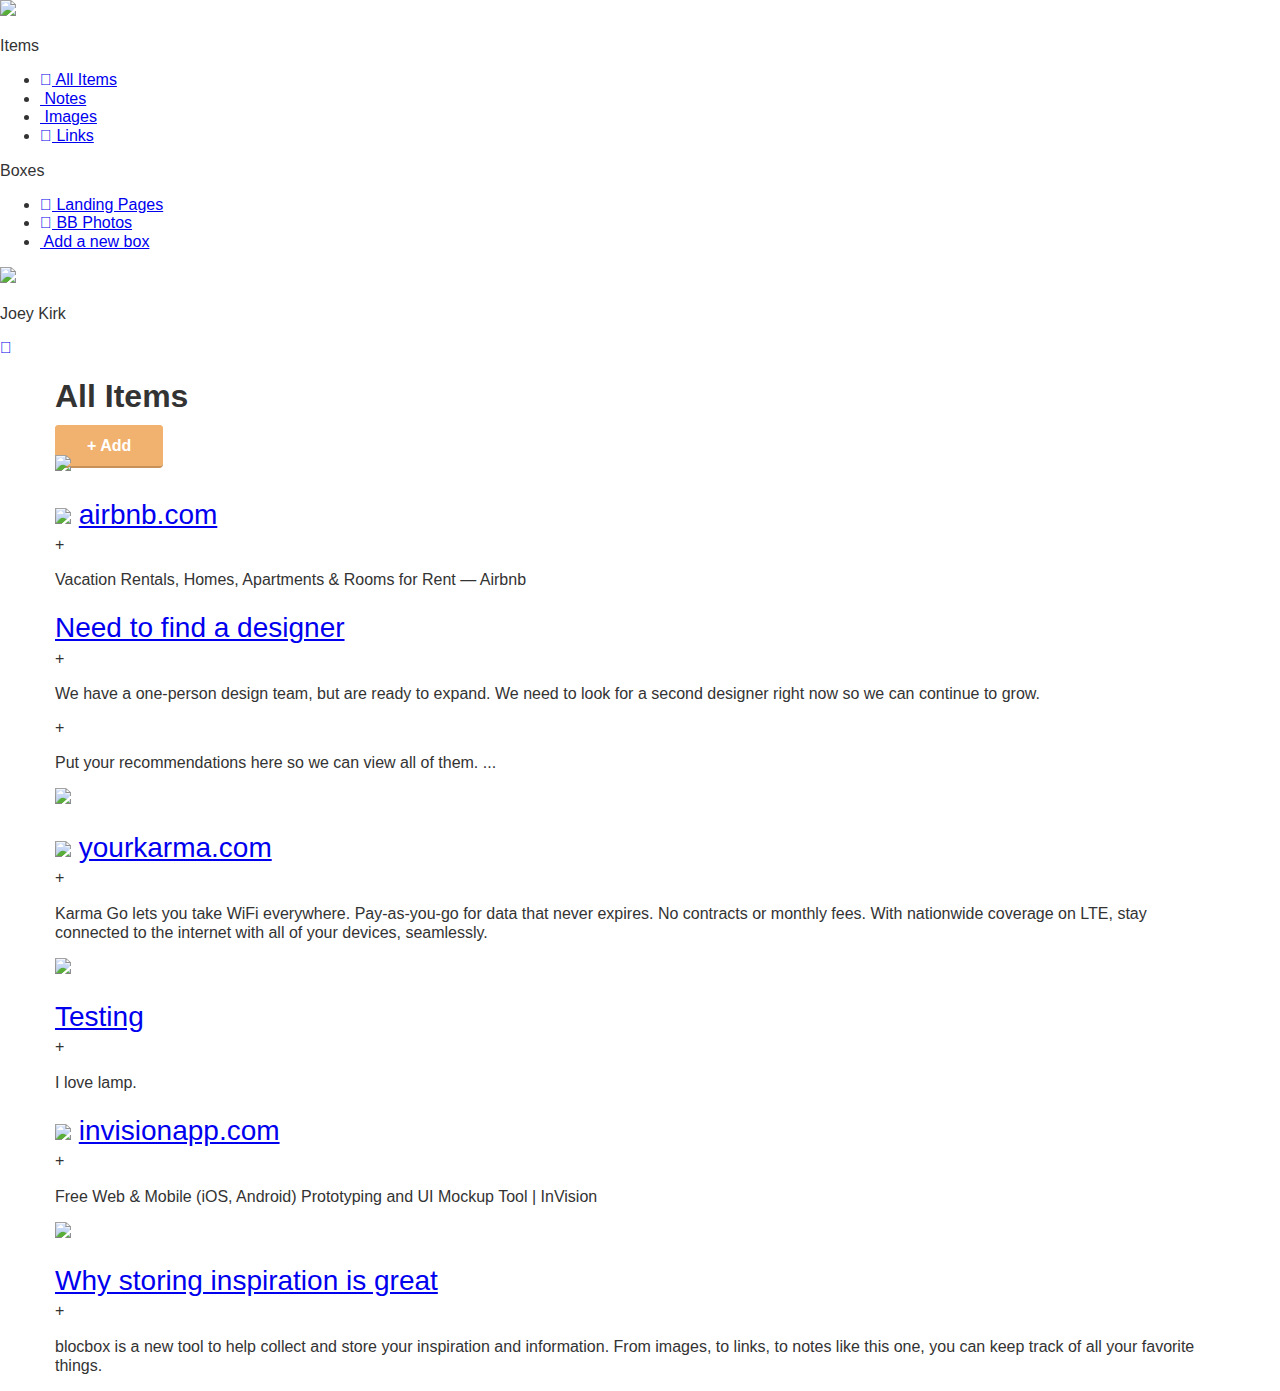
==== dashboard.html @ cf1ddb58 "Checkpoint-33-completed" ====
<!DOCTYPE html>
<html lang="en-us">
<head>
   <meta http-equiv="X-UA-Compatible" content="IE=Edge">
   <meta name="viewport" content="width=device-width, initial-scale=1">
   <meta charset="utf-8">

   <title>Dashboard | Blocbox</title>

   <!-- Google Fonts -->
   <link href='http://fonts.googleapis.com/css?family=Lato:300,400,700,300italic,400italic,700italic|Varela+Round' rel='stylesheet' type='text/css'>

   <!-- CSS -->
   <link rel="stylesheet" href="css/normalize.css">
   <link rel="stylesheet" href="css/style.css">
   <link rel="stylesheet" href="css/fontawesome.css">

</head>
<body class="Dashboard">
   <!-- LEFT NAV-->
   <nav id="left-nav" class="left-nav">
      <a href="#" class="site-logo"><img src="image/site-logo.png" /></a>
      <div class="items">
         <p>Items</p>
         <ul>
            <li><a href="#"><i class="fa fa-th-large"></i> All Items</a></li>
            <li><a href="#"><i class="fa fa-file-o"></i> Notes</a></li>
            <li><a href="#"><i class="fa fa-picture-o"></i> Images</a></li>
            <li><a href="#"><i class="fa fa-link"></i> Links</a></li>
         </ul>
         <p>Boxes</p>
         <ul>
            <li><a href="#"><i class="fa fa-inbox"></i> Landing Pages</a></li>
            <li><a href="#"><i class="fa fa-inbox"></i> BB Photos</a></li>
            <li><a href="#"><i class="fa fa-plus-square-o"></i> Add a new box</a></li>
         </ul>
      </div>
      <div class="setting">
         <img src="https://s3.amazonaws.com/uifaces/faces/twitter/jsa/128.jpg">
         <p>Joey Kirk</p>
         <a href="#"><i class="fa fa-cog"></i></a>
      </div>
   </nav>

<main role="main">
   <!-- Benefits -->
   <section class="content">
     <div class="container">
       <div class="header">
         <h1>All Items</h1>
         <a href="#" class="btn">+ Add</a>
       </div>
     </div>
     <div class="container">
       <div class="content-item">
         <div class="item-box">
            <img src="http://static.pexels.com/wp-content/uploads/2014/11/red-wine-tapas-3540-825x550.jpg">
         </div>
       </div>
       <div class="content-item">
         <div class="item-box">
            <h2><img class="favicon" src="https://www.airbnb.com/favicon.ico"> <a href="#">airbnb.com</a></h2>
+         <p>Vacation Rentals, Homes, Apartments &amp; Rooms for Rent &mdash; Airbnb</p>
         </div>
       </div>
       <div class="content-item">
         <div class="item-box">
            <h2><a href="#">Need to find a designer</a></h2>
+          <p>We have a one-person design team, but are ready to expand. We need to look for a second designer right now so we can continue to grow.</p>
+          <p>Put your recommendations here so we can view all of them. ...</p>
         </div>
       </div>
       <div class="content-item">
         <div class="item-box">
            <img src="http://41.media.tumblr.com/90ef0b4692e0ba4df321674c3572e5ba/tumblr_ndyve8fmFa1tubinno1_r1_1280.jpg">
         </div>
       </div>
       <div class="content-item">
         <div class="item-box">
            <h2><img class="favicon" src="https://www.yourkarma.com/favicon.ico"> <a href="#">yourkarma.com</a></h2>
+          <p>Karma Go lets you take WiFi everywhere. Pay-as-you-go for data that never expires. No contracts or monthly fees. With nationwide coverage on LTE, stay connected to the internet with all of your devices, seamlessly.</p>
         </div>
       </div>
       <div class="content-item">
         <div class="item-box">
            <img src="http://41.media.tumblr.com/0390d80d6c8cc4a7096033182a4bfe8a/tumblr_ndyvukSjNl1tubinno1_1280.jpg">
         </div>
       </div>
       <div class="content-item">
         <div class="item-box">
            <h2><a href="#">Testing</a></h2>
+          <p>I love lamp.</p>
         </div>
       </div>
       <div class="content-item">
         <div class="item-box">
            <h2><img class="favicon" src="https://www.invisionapp.com/favicon.ico"> <a href="#">invisionapp.com</a></h2>
+          <p>Free Web &amp; Mobile (iOS, Android) Prototyping and UI Mockup Tool | InVision</p>
         </div>
       </div>
       <div class="content-item">
         <div class="item-box">
            <img src="http://41.media.tumblr.com/fddb3f2b0bdf390efd7ea87372e75fa5/tumblr_ndyg3pYbKW1tubinno1_1280.jpg">
         </div>
       </div>
       <div class="content-item">
         <div class="item-box">
            <h2><a href="#">Why storing inspiration is great</a></h2>
+          <p>blocbox is a new tool to help collect and store your inspiration and information. From images, to links, to notes like this one, you can keep track of all your favorite things.</p>
         </div>
       </div>
     </div>
   </section>
 </main>
</body>
</html>
---- css/style.css ----
html, body{
   overflow-x: hidden;
 }
 body {
   font-family: 'Roboto', Helvetica, Arial, sans-serif;
   color:#333333;
 }
 h1, h2, h3, h4, h5, h6 {
   font-family: 'Roboto', Helvetica, Arial, sans-serif;
 }
 h2 {
   font-size:28px;
   font-weight: normal;
   margin-bottom: 5px;
 }
 p {
   font-size:16px;
   line-height: 19px;
   font-weight: 100;
 }

 /* GRID */
  .container {
   margin-right: auto;
   margin-left: auto;
   padding-left: 15px;
   padding-right: 15px;
   position: relative;
 }
 .container:before,
 .container:after {
   content: " ";
   display: table;
 }
 .container:after {
   clear: both;
 }
 .one-half, .one-third, .one-fourth {
   width:96%;
   float:left;
   position:relative;
   min-height: 1px;
   margin:0 2% 20px;
 }

 @media (min-width: 768px) {
   .container {
     width: 750px;
   }
   header nav ul > li.btn-outline:hover {
   
   }
 header nav ul > li > a{
   matgin:-20em 0 0 0;
   }
 }
 @media (min-width: 992px) {
   .container {
     width: 970px;
   }
   .one-half {
     width:46%;
   }
   .one-third {
     width:29.33333%;
   }
   .one-fourth {
     width:21%;
   }
 }
 @media (min-width: 1200px) {
   .container {
     width: 1170px;
   }
 }
 @media (min-width: 1920px){
   .container {
      width: 1800px;
   }
   header div h1.biggertext {
      font-size: 50px;
   }
 }


 /* HEADER */
 header {
   color:#FFFFFF;
   background: #3D989D;
 }
 header nav {
   padding:1em 0;
 }
 header nav ul {
   display: inline;
   text-align: right;
   float: right;
   margin: 0;
 }
 header nav ul > li {
   list-style-type: none;
   display: inline-block;
   margin: 0 15px;
 }
 header nav ul > li.btn-outline {
   padding: 10px 15px;
   border: 2px solid #FFFFFF;
   border-radius: 4px;
 }
 header nav ul > li.btn-outline:hover {
   background: #FFFFFF;
   text-decoration: none;
 }
 header nav ul > li > a{
   color: #FFFFFF;
   text-decoration: none;
 }
 header nav ul > li.btn-outline:hover > a {
   color: #3D989D;
 }

header .hero {
   text-align: center;
   display:block;
   position: relative;
 }
 header .hero h1 {
   font-size:48px;
   font-weight: normal;
   margin:95px 0 0;
 }
 header .hero p {
   font-size: 22px;
   line-height: 26px;
   font-weight: 100;
   margin:10px 0 40px;
 }
 header .hero img {
   display: block;
   margin:3em auto 0;
 }

 /* BUTTONS */
 .btn {
   border-radius: 4px;
   color:#FFFFFF;
   font-weight: 700;
   text-decoration: none;
   padding:10px 30px;
   background: #F1B26F;
   border: 2px solid #F1B26F;
   box-shadow: 0px 2px 0px 0px #c89157;
 }

 /* BENEFITS */
 .benefits {
   text-align: center;
   display:block;
   position:relative;
 }
 .benefits ul {
   margin: 0 auto;
   padding:4em 0;
 }
 .benefits ul li {
   list-style-type: none;
   display: inline-block;
 }
 .benefits i {
   color:#5cb4be;
   font-size:60px;
   margin:0;
   vertical-align: middle;
 }
 .benefits h2 {
   color:#5cb4be;
 }

 /* PRICING */
 .pricing {
   background: #5cb4be url("https://raw.githubusercontent.com/seelc/Blocbox/gh-pages/images/background.png") top center no-repeat;
   background-size: cover;
   text-align: center;
   padding: 4em 0;
 }
 .pricing h2, .pricing p {
   color:#FFFFFF;
 }
 .pricing ul {
   margin: 0 auto;
   padding: 2em 0;
 }
 .pricing ul li {
   list-style-type: none;
 }

 .box {
   padding: 0 15px 15px;
   background: #FFFFFF;
   box-shadow: 0px 2px 4px 0px rgba(0,0,0,0.20);
   min-height: 439px;
   position: relative;
   margin-top: 25px;
 }
 .box.middle {
   min-height: 485px;
   margin-top: 0px;
 }
 .box h3 {
   font-family: 'Roboto', Helvetica, Arial, sans-serif;
   font-weight: 600;
   text-transform: uppercase;
   background: #E2E2E2;
   box-shadow: 0px 1px 2px 0px rgba(0,0,0,0.40);
   left: 0;
   right: 0;
   top: 0;
   text-align: center;
   margin:0 -15px 40px;
   padding: 10px 0;
 }
 .box h4 {
   font-size:50px;
   font-weight: normal;
   margin:40px 0 10px;
   color:#3498DB;
 }
 .box h4 span {
   font-size:32px;
   vertical-align: top;
 }
 .box h4 span.month {
   font-family: 'Roboto', Helvetica, Arial, sans-serif;
   font-weight: 100;
   color:#888888;
   font-size:20px;
   vertical-align: middle;
 }
 .box ul li {
   font-size:18px;
   margin-bottom:20px;
   font-weight: 100;
 }
  .box .btn {
   position:absolute;
   bottom:20px;
   left:20px;
   right:20px;
 }
 .small {
   font-size: 12px;
   color: #FEFEFE;
   line-height: 15px;
   font-style:italic;
 }

 /* TESTIMONIALS */
 .testimonials {
   padding:4em 0;
   text-align: center;
 }
 .testimonials h2 {
   color:#5cb4be;
 }
 .testimonials ul li {
   list-style-type: none;
 }
 .testimonials blockquote {
   color:#FFFFFF;
   text-align: left;
   font-style: italic;
   background:#3D989D;
   position: relative;
   padding:30px;
   width:auto;
   margin:0;
 }
 .testimonials blockquote:after {
   top: 100%;
   left: 13%;
   border: solid transparent;
   content: " ";
   height: 0;
   width: 0;
   position: absolute;
   pointer-events: none;
   border-top-color: #3D989D;
   border-width: 10px;
   margin-left: -10px;
 }
 .testimonials img {
   height: 65px;
   width: 65px;
   border-radius:50%;
   float: left;
   display: inline-block;
   margin:20px 10px 0 0;
 }
 .testimonials p.name {
   float: left;
   display: inline-block;
   text-align: left;
   font-size:13px;
   margin-top: 30px;
 }
 .price.down{
   margin-top: 25px;
 }

/* SIGN UP */
.signup {
   padding:2em 0;
   text-align: center;
 }
.signup h2 {
   color:#5cb4be;
   margin-top: -30px;
 }
.signup p {
   margin-bottom: 40px;
 }

 /* FOOTER */
 footer {
   background-color: #3D989D;
   background-image: linear-gradient(to top,
      #5cb4be 0%, #5cb4be 50%, #3D989D 50%, #3D989D 100%);
   color: #FFFFFF;
   height: 150px;
   position: relative;
   overflow: hidden;
   z-index: 0;
 }
 footer p, footer nav ul {
   font-size:14px;
   font-weight:100;
   text-align: center;
   margin: 10px auto 0;
 }
 footer nav ul li {
   list-style-type: none;
   display: inline;
 }
 footer nav ul li a {
   color:#FFFFFF;
   text-decoration: none;
 }
 footer .right-footer-block {
   background-color: transparent;
 }
 footer .logo{
   padding: 0 0;
   margin: 0 auto;
   display: block;
 }

 @media (min-width: 992px){
   footer{
     background-color: #3D989D;
     background-image: linear-gradient(to left,
        #5cb4be 0%, #5cb4be 33.33337%, #3D989D 33.33337%, #3D989D 100%);
     height: 100px;
   }
   footer p, footer nav ul{
     padding: 2em 0;
     text-align: left;
   }
   footer .right-footer-block {
     background-color: #5cb4be;
   }
   footer .logo{
     padding: 2em 0 2em 1.5em;
   }
 }
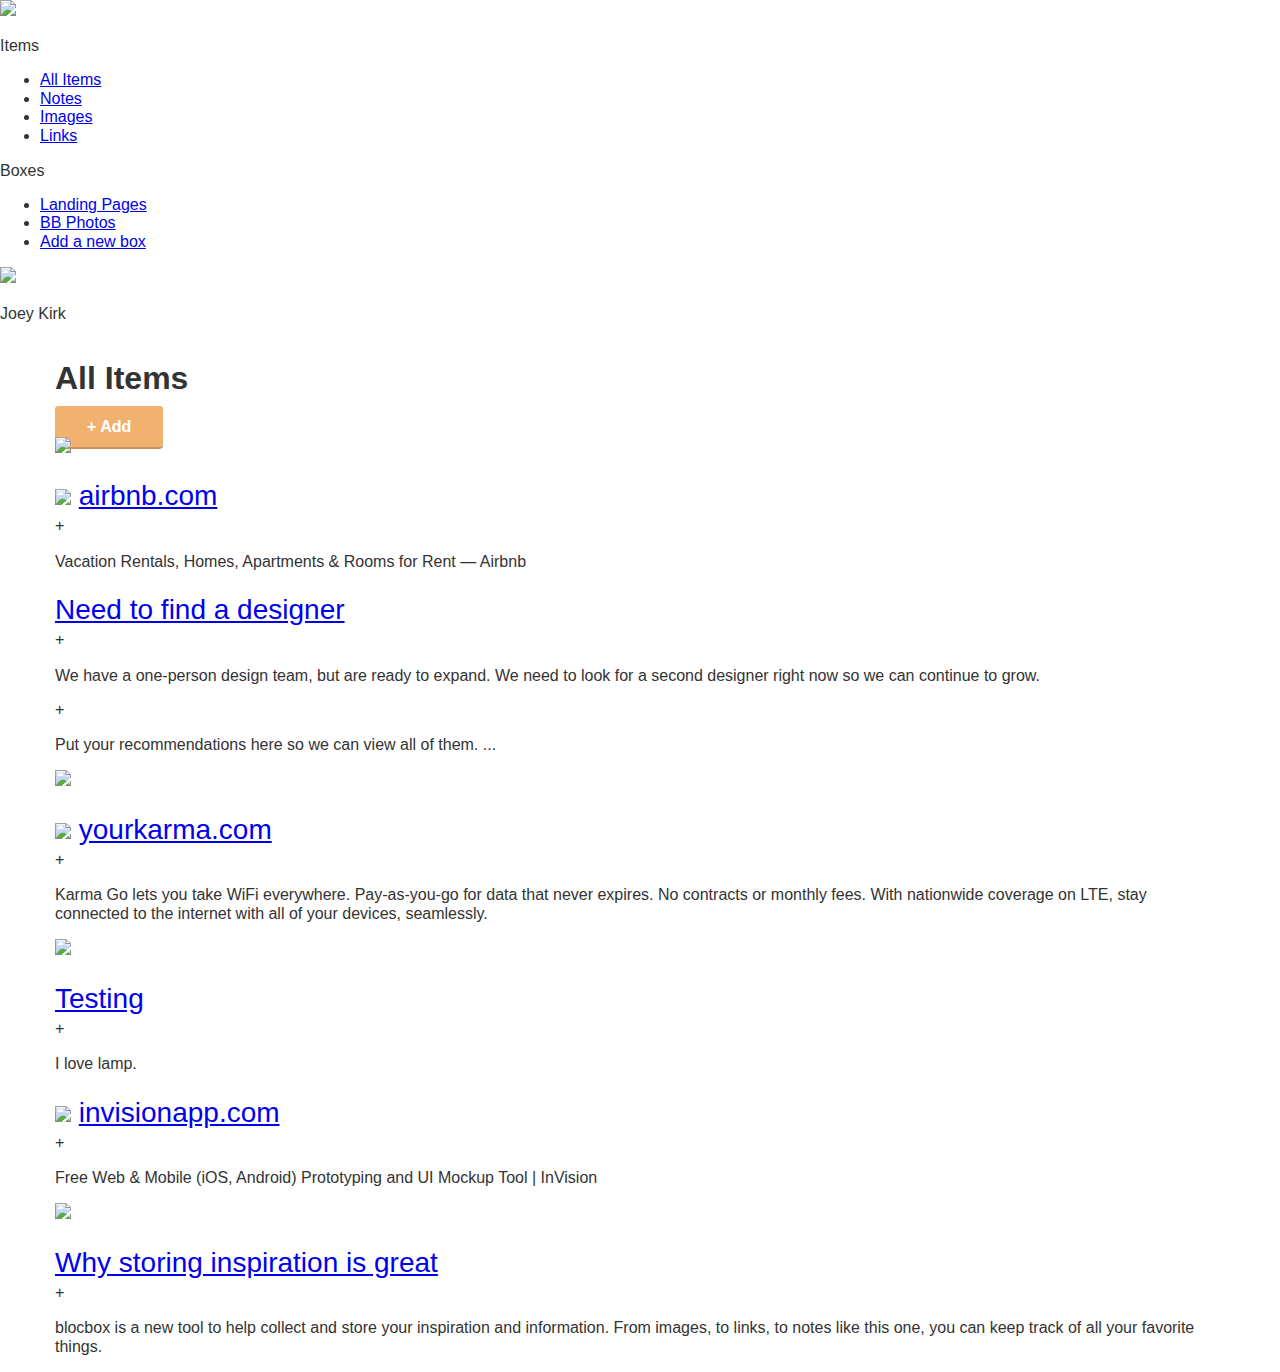
==== commit c02ca4f9: "Checkpoint-33-completed" ====
--- a/dashboard.html
+++ b/dashboard.html
@@ -13,7 +13,7 @@
    <!-- CSS -->
    <link rel="stylesheet" href="css/normalize.css">
    <link rel="stylesheet" href="css/style.css">
-   <link rel="stylesheet" href="css/fontawesome.css">
+   <link rel="stylesheet" href="https://use.fontawesome.com/releases/v5.5.0/css/all.css" integrity="sha384-B4dIYHKNBt8Bc12p+WXckhzcICo0wtJAoU8YZTY5qE0Id1GSseTk6S+L3BlXeVIU" crossorigin="anonymous">
 
 </head>
 <body class="Dashboard">
@@ -24,15 +24,15 @@
          <p>Items</p>
          <ul>
             <li><a href="#"><i class="fa fa-th-large"></i> All Items</a></li>
-            <li><a href="#"><i class="fa fa-file-o"></i> Notes</a></li>
-            <li><a href="#"><i class="fa fa-picture-o"></i> Images</a></li>
+            <li><a href="#"><i class="fa fa-file"></i> Notes</a></li>
+            <li><a href="#"><i class="fa fa-image"></i> Images</a></li>
             <li><a href="#"><i class="fa fa-link"></i> Links</a></li>
          </ul>
          <p>Boxes</p>
          <ul>
             <li><a href="#"><i class="fa fa-inbox"></i> Landing Pages</a></li>
             <li><a href="#"><i class="fa fa-inbox"></i> BB Photos</a></li>
-            <li><a href="#"><i class="fa fa-plus-square-o"></i> Add a new box</a></li>
+            <li><a href="#"><i class="fa fa-plus-square"></i> Add a new box</a></li>
          </ul>
       </div>
       <div class="setting">
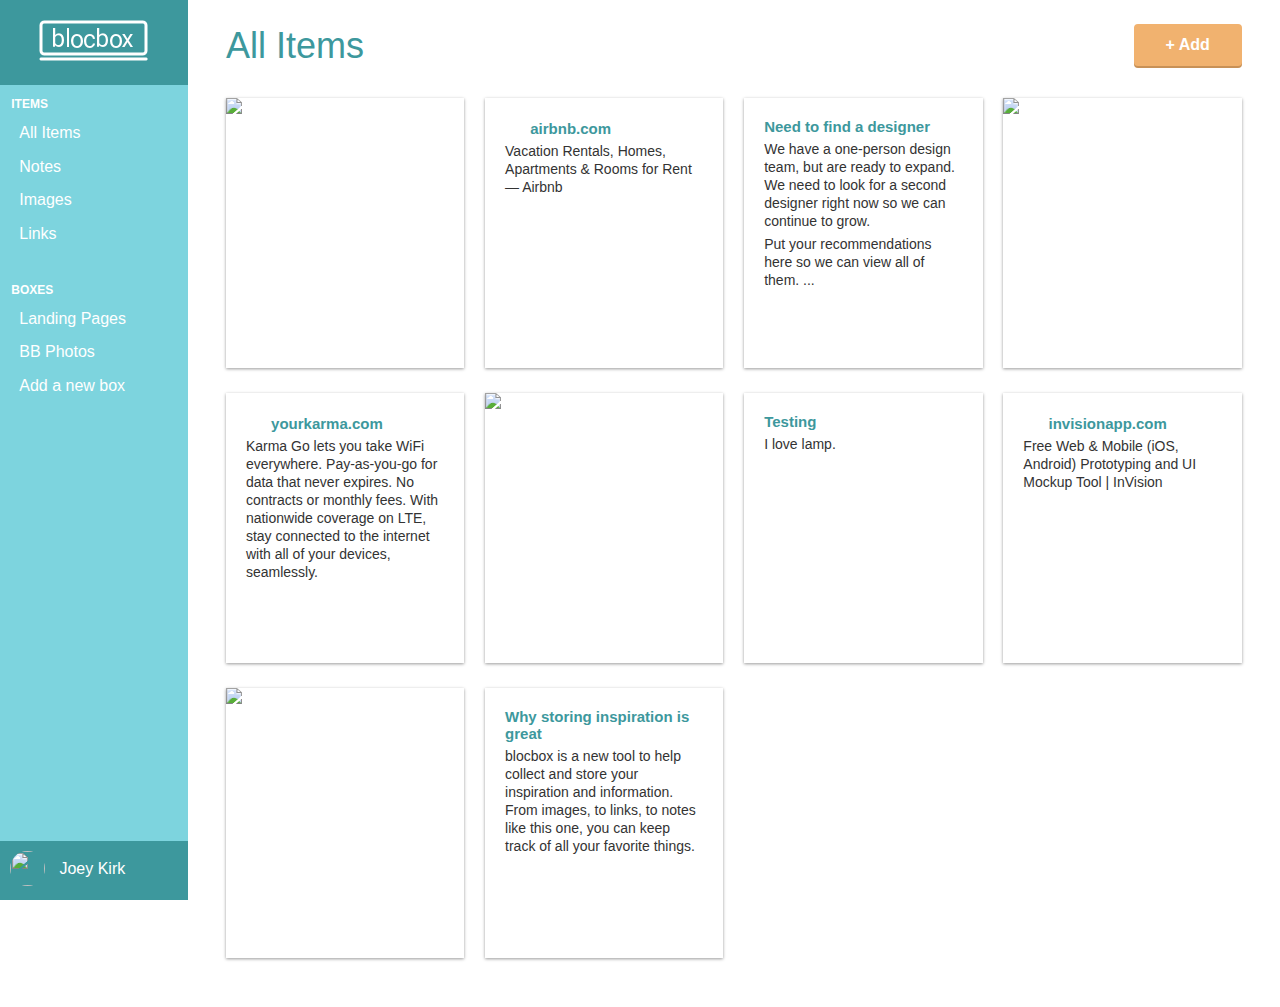
==== commit 4ec2d20a: "Checkpoint-34-completed" ====
--- a/dashboard.html
+++ b/dashboard.html
@@ -19,13 +19,13 @@
 <body class="Dashboard">
    <!-- LEFT NAV-->
    <nav id="left-nav" class="left-nav">
-      <a href="#" class="site-logo"><img src="image/site-logo.png" /></a>
+      <a href="#" class="site-logo"><img src="images/site-logo.png" /></a>
       <div class="items">
          <p>Items</p>
          <ul>
             <li><a href="#"><i class="fa fa-th-large"></i> All Items</a></li>
             <li><a href="#"><i class="fa fa-file"></i> Notes</a></li>
-            <li><a href="#"><i class="fa fa-image"></i> Images</a></li>
+            <li><a href="images.html"><i class="fa fa-image"></i> Images</a></li>
             <li><a href="#"><i class="fa fa-link"></i> Links</a></li>
          </ul>
          <p>Boxes</p>
@@ -35,7 +35,7 @@
             <li><a href="#"><i class="fa fa-plus-square"></i> Add a new box</a></li>
          </ul>
       </div>
-      <div class="setting">
+      <div class="settings">
          <img src="https://s3.amazonaws.com/uifaces/faces/twitter/jsa/128.jpg">
          <p>Joey Kirk</p>
          <a href="#"><i class="fa fa-cog"></i></a>
@@ -51,25 +51,29 @@
          <a href="#" class="btn">+ Add</a>
        </div>
      </div>
+
      <div class="container">
        <div class="content-item">
          <div class="item-box">
             <img src="http://static.pexels.com/wp-content/uploads/2014/11/red-wine-tapas-3540-825x550.jpg">
          </div>
        </div>
+      
        <div class="content-item">
          <div class="item-box">
             <h2><img class="favicon" src="https://www.airbnb.com/favicon.ico"> <a href="#">airbnb.com</a></h2>
-+         <p>Vacation Rentals, Homes, Apartments &amp; Rooms for Rent &mdash; Airbnb</p>
+         <p>Vacation Rentals, Homes, Apartments &amp; Rooms for Rent &mdash; Airbnb</p>
          </div>
        </div>
+      
        <div class="content-item">
          <div class="item-box">
             <h2><a href="#">Need to find a designer</a></h2>
-+          <p>We have a one-person design team, but are ready to expand. We need to look for a second designer right now so we can continue to grow.</p>
-+          <p>Put your recommendations here so we can view all of them. ...</p>
+          <p>We have a one-person design team, but are ready to expand. We need to look for a second designer right now so we can continue to grow.</p>
+          <p>Put your recommendations here so we can view all of them. ...</p>
          </div>
        </div>
+
        <div class="content-item">
          <div class="item-box">
             <img src="http://41.media.tumblr.com/90ef0b4692e0ba4df321674c3572e5ba/tumblr_ndyve8fmFa1tubinno1_r1_1280.jpg">
@@ -78,7 +82,7 @@
        <div class="content-item">
          <div class="item-box">
             <h2><img class="favicon" src="https://www.yourkarma.com/favicon.ico"> <a href="#">yourkarma.com</a></h2>
-+          <p>Karma Go lets you take WiFi everywhere. Pay-as-you-go for data that never expires. No contracts or monthly fees. With nationwide coverage on LTE, stay connected to the internet with all of your devices, seamlessly.</p>
+          <p>Karma Go lets you take WiFi everywhere. Pay-as-you-go for data that never expires. No contracts or monthly fees. With nationwide coverage on LTE, stay connected to the internet with all of your devices, seamlessly.</p>
          </div>
        </div>
        <div class="content-item">
@@ -89,13 +93,13 @@
        <div class="content-item">
          <div class="item-box">
             <h2><a href="#">Testing</a></h2>
-+          <p>I love lamp.</p>
+          <p>I love lamp.</p>
          </div>
        </div>
        <div class="content-item">
          <div class="item-box">
             <h2><img class="favicon" src="https://www.invisionapp.com/favicon.ico"> <a href="#">invisionapp.com</a></h2>
-+          <p>Free Web &amp; Mobile (iOS, Android) Prototyping and UI Mockup Tool | InVision</p>
+          <p>Free Web &amp; Mobile (iOS, Android) Prototyping and UI Mockup Tool | InVision</p>
          </div>
        </div>
        <div class="content-item">
@@ -106,7 +110,7 @@
        <div class="content-item">
          <div class="item-box">
             <h2><a href="#">Why storing inspiration is great</a></h2>
-+          <p>blocbox is a new tool to help collect and store your inspiration and information. From images, to links, to notes like this one, you can keep track of all your favorite things.</p>
+          <p>blocbox is a new tool to help collect and store your inspiration and information. From images, to links, to notes like this one, you can keep track of all your favorite things.</p>
          </div>
        </div>
      </div>
--- a/css/style.css
+++ b/css/style.css
@@ -371,4 +371,204 @@
    footer .logo{
      padding: 2em 0 2em 1.5em;
    }
+ }
+
+ /* DASHBOARD */
+ .dashboard {
+   background:#E2E2E2;
+ }
+ .left-nav {
+   height: 100vh;
+   width: 14.66666667%;
+   color: #FFFFFF;
+   background: #7DD4DE;
+   float: left;
+   position: fixed;
+   display: block;
+ }
+.left-nav .site-logo {
+   padding: 20px 0;
+   background: #3D989D;
+   display: block;
+   text-align: center;
+}
+.left-nav .items {
+   padding: 0 6%;
+}
+.left-nav .items p {
+   font-weight: 600;
+   text-transform: uppercase;
+   font-size: 12px;
+   color: #FFFFFF;
+   line-height: 15px;
+}
+.left-nav .items ul {
+   margin: 0 0 40px;
+   padding: 0;
+}
+.left-nav .items ul li {
+   list-style-type: none;
+   margin-bottom: 15px;
+}
+.left-nav .items ul li a {
+   color: #FFFFFF;
+   text-decoration: none;
+   font-weight: 100;
+}
+.left-nav .items ul li a i {
+   width: 16px;
+   text-align: center;
+   margin-right: 8px;
+}
+
+/* LEFT NAVBAR SETTINGS */
+ .left-nav .settings {
+   position:absolute;
+   background:#3D989D;
+   width:100%;
+   bottom:0;
+   left:0;
+   right:0;
+   padding:10px 0;
+ }
+ .left-nav .settings img {
+   height:35px;
+   width:35px;
+   border-radius: 50%;
+   margin-left:10px;
+   display: inline-block;
+ }
+ .left-nav .settings p {
+   display: inline-block;
+   vertical-align: top;
+   padding-top: 8px;
+   font-weight: 400;
+   margin:0 0 0 10px;
+ }
+ .left-nav .settings a {
+   color:#FFFFFF;
+   text-decoration: none;
+   text-align: right;
+   float: right;
+   margin-right:10px;
+   margin-top:8px;
+ }
+
+ /* CONTENT */
+ .content {
+   padding:6em 1% 1.5em;
+   float:right;
+   width:98%;
+   position: relative;
+ }
+ .content .header {
+   margin:0 1% 20px;
+ }
+ .content .header h1 {
+   font-family: "Roboto", Helvetica, Arial, sans-serif;
+   font-weight: 100;
+   margin:0 0 30px;
+   font-size: 36px;
+   color: #3D989D;
+   line-height: 44px;
+   float: left;
+   display:inline-block;
+ }
+ .content .header > a {
+   float:right;
+ }
+ .content-item {
+   width:96%;
+   margin:0 2% 25px;
+   float:left;
+   display:block;
+ }
+ .item-box {
+   display:block;
+   height:230px;
+   background: #FFFFFF;
+   box-shadow: 0px 1px 3px 0px rgba(0,0,0,0.40);
+   position: relative;
+   overflow: hidden;
+   padding:20px;
+ }
+
+/* Larger Mobile Devices */
+ @media (min-width:460px) {
+   .content {
+     padding:1.5em 1%;
+     float:right;
+     width:90%;
+     position: relative;
+   }
+   .content-item {
+     width:46%;
+     margin:0 2% 25px;
+     float:left;
+     display:block;
+   }
+ }
+/* Tablets */
+ @media (min-width:768px) {
+   .content {
+     padding:1.5em 5%;
+     float:right;
+     width:90%;
+     position: relative;
+   }
+   .content > .container {
+     width:700px;
+   }
+   .content-item {
+     width:31.33333%;
+     margin:0 1% 25px;
+   }
+ }
+/* Laptops and Desktops */
+ @media (min-width:992px) {
+   .content {
+     padding:1.5em 1%;
+     float:right;
+     width:83.33333333%;
+     position: relative;
+   }
+   .content > .container {
+     width:auto;
+   }
+   .content-item {
+     width:23%;
+     margin:0 1% 25px;
+   }
+ }
+ .item-box > img {
+   position: absolute;
+   height: 100%;
+   width: auto;
+   top: 0;
+   left: 0;
+   right: 0;
+ }
+ .item-box h2 {
+   font-family: "Roboto", Helvetica, Arial, sans-serif;
+   font-weight: 700;
+   font-size: 15px;
+   line-height: 17px;
+   margin: 0;
+ }
+ .item-box h2 a {
+   color: #3D989D;
+   text-decoration: none;
+ }
+ .item-box h2 img {
+   width: 16px;
+   height: 16px;
+   position: relative;
+   top: 2px;
+   margin-right: 5px;
+ }
+ .item-box p {
+   font-size: 14px;
+   color: #333333;
+   line-height: 18px;
+   margin: 5px 0 0;
  }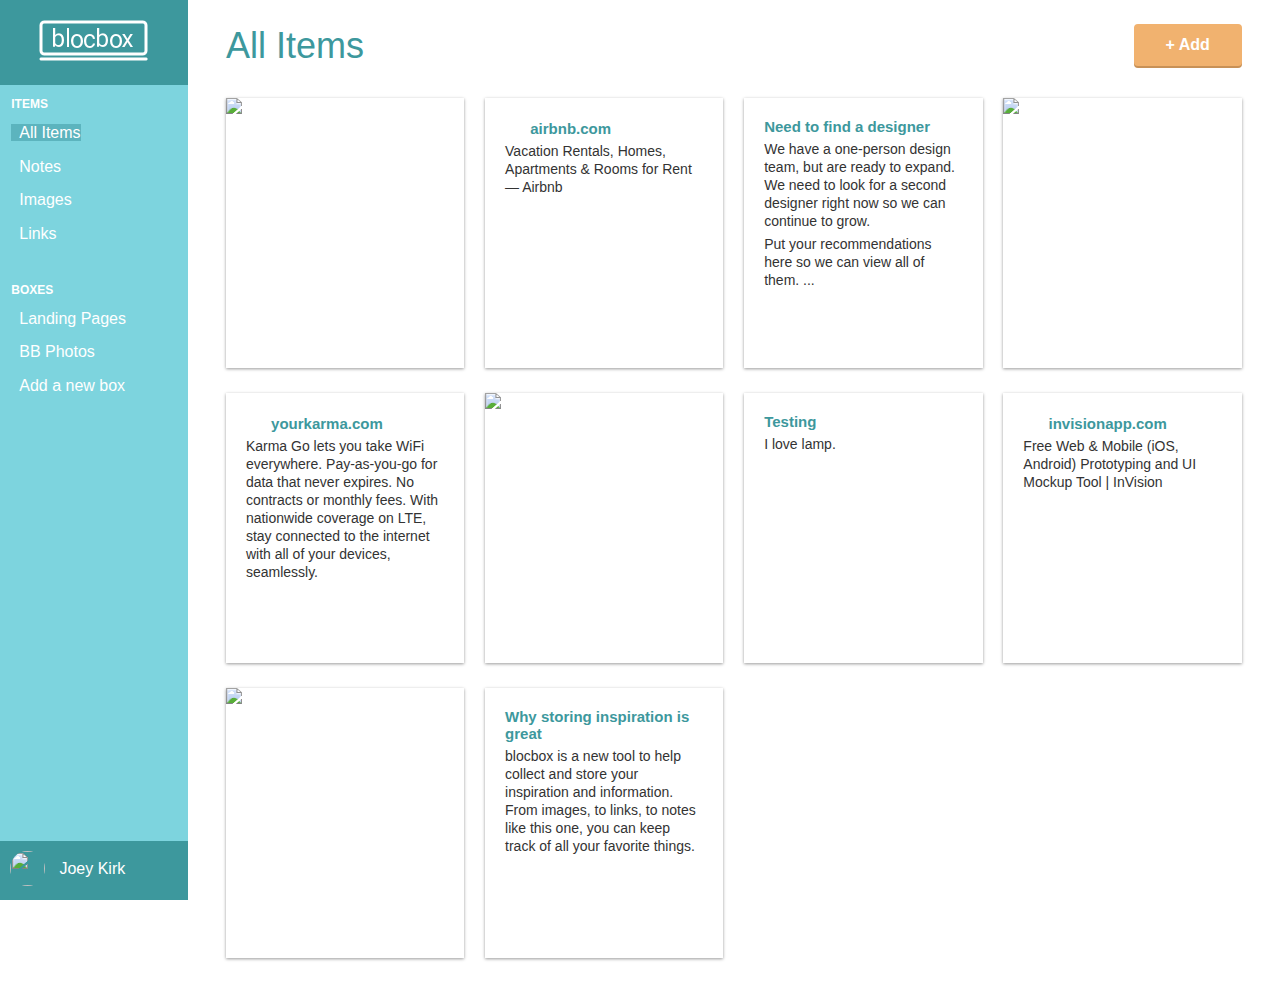
==== commit fe59f207: "Assignment-34-completed" ====
--- a/dashboard.html
+++ b/dashboard.html
@@ -23,8 +23,8 @@
       <div class="items">
          <p>Items</p>
          <ul>
-            <li><a href="#"><i class="fa fa-th-large"></i> All Items</a></li>
-            <li><a href="#"><i class="fa fa-file"></i> Notes</a></li>
+            <li><a class="current" href="dashboard.html"><i class="fa fa-th-large"></i> All Items</a></li>
+            <li><a href="notes.html"><i class="fa fa-file"></i> Notes</a></li>
             <li><a href="images.html"><i class="fa fa-image"></i> Images</a></li>
             <li><a href="#"><i class="fa fa-link"></i> Links</a></li>
          </ul>
--- a/css/style.css
+++ b/css/style.css
@@ -420,6 +420,12 @@
    text-align: center;
    margin-right: 8px;
 }
+.left-nav .items ul li a:active {
+   background-color: #F1B26F;
+}
+.left-nav .current {
+   background-color: #5cb4be;
+}
 
 /* LEFT NAVBAR SETTINGS */
  .left-nav .settings {
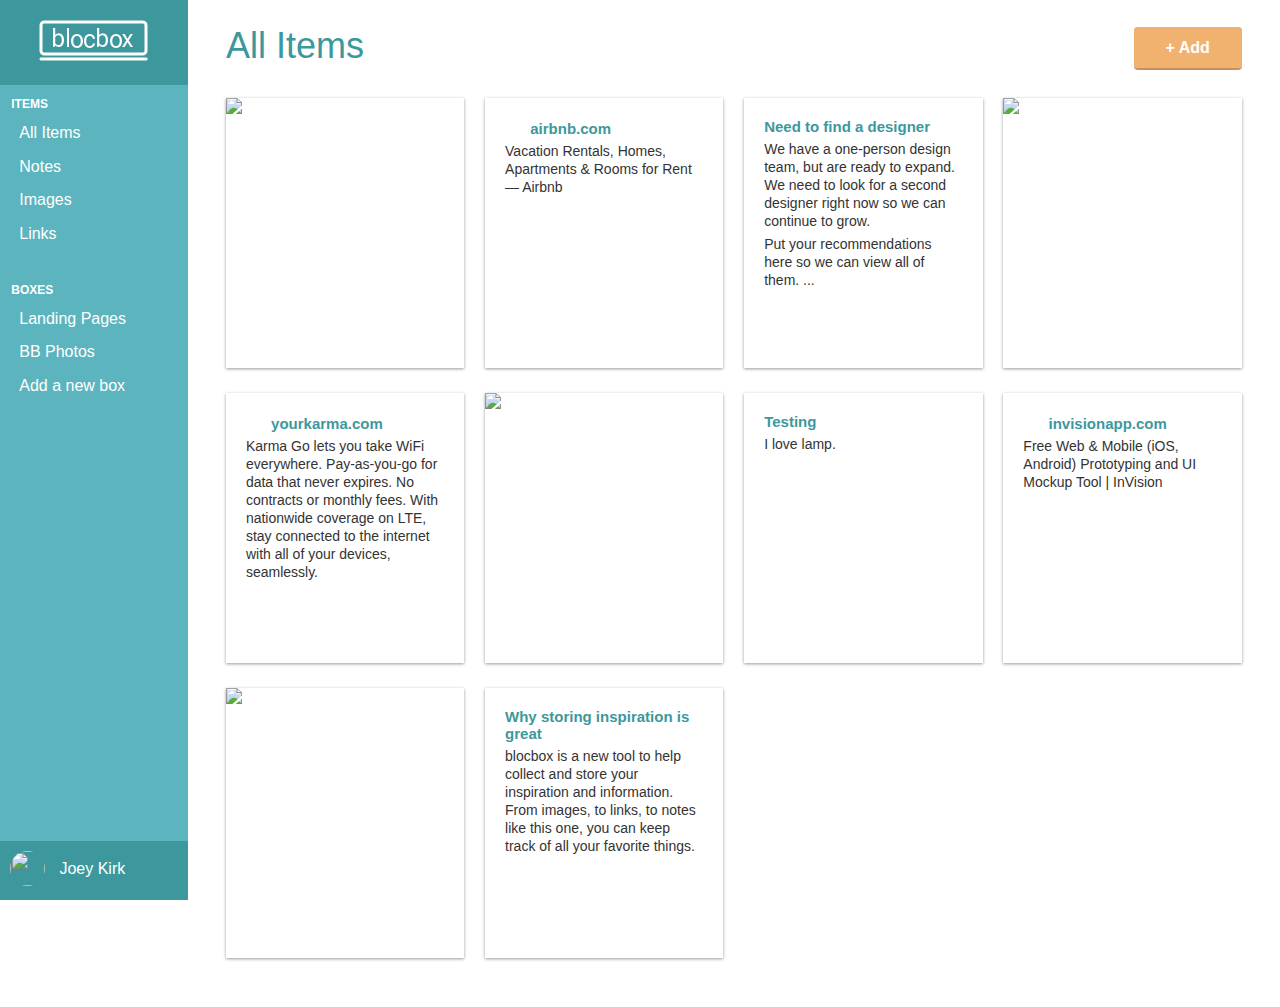
==== commit 8b950384: "Final Push, Deploying Blocbox" ====
--- a/dashboard.html
+++ b/dashboard.html
@@ -14,9 +14,13 @@
    <link rel="stylesheet" href="css/normalize.css">
    <link rel="stylesheet" href="css/style.css">
    <link rel="stylesheet" href="https://use.fontawesome.com/releases/v5.5.0/css/all.css" integrity="sha384-B4dIYHKNBt8Bc12p+WXckhzcICo0wtJAoU8YZTY5qE0Id1GSseTk6S+L3BlXeVIU" crossorigin="anonymous">
-
+   <link rel="stylesheet" href="css/dropit.css">
 </head>
 <body class="Dashboard">
+
+  <!-- RESPONSIVE NAV -->
+  <a class="hamburger" id="menu" href="#">&#9776;</a>
+   
    <!-- LEFT NAV-->
    <nav id="left-nav" class="left-nav">
       <a href="#" class="site-logo"><img src="images/site-logo.png" /></a>
@@ -38,17 +42,36 @@
       <div class="settings">
          <img src="https://s3.amazonaws.com/uifaces/faces/twitter/jsa/128.jpg">
          <p>Joey Kirk</p>
-         <a href="#"><i class="fa fa-cog"></i></a>
+         <ul class="account">
+           <li>
+             <a href="#"><i class="fa fa-cog"></i></a>
+             <ul>
+               <li><a href="#"><i class="fa fa-cog" ></i> Account Setting</a></li>
+               <li><a href="#"><i class="fa fa-users"></i> Collaborator</a></li>
+               <li><a href="#"><i class="fa fa-sign-out-alt"></i> Sign Out</a></li>
+             </ul>
+           </li>  
+         </ul>
       </div>
    </nav>
 
 <main role="main">
+   
    <!-- Benefits -->
    <section class="content">
      <div class="container">
        <div class="header">
          <h1>All Items</h1>
-         <a href="#" class="btn">+ Add</a>
+         <ul class="menu">
+          <li>
+            <a href="#" class="btn">+ Add</a>
+            <ul>
+              <li><a href="#"><i class="fa fa-file"></i> Note</a></li>
+              <li><a href="#"><i class="fa fa-image"></i> Image</a></li>
+              <li><a href="#"><i class="fa fa-link"></i> Link</a></li>
+            </ul>
+          </li>
+        </ul>
        </div>
      </div>
 
@@ -116,5 +139,16 @@
      </div>
    </section>
  </main>
+
+   <script src="js/jquery-3.3.1.min.js"></script>
+   <script src="js/dropit.js"></script>
+   <script type="text/javascript">
+     $(".menu").dropit();
+     $( "#menu" ).click(function() {
+         $("#left-nav").toggleClass("open", 200);
+     });
+     $(".account").dropit();
+
+   </script>
 </body>
 </html>
--- a/css/style.css
+++ b/css/style.css
@@ -230,7 +230,7 @@
    vertical-align: top;
  }
  .box h4 span.month {
-   font-family: 'Roboto', Helvetica, Arial, sans-serif;
+   font-family: "Roboto", Helvetica, Arial, sans-serif;
    font-weight: 100;
    color:#888888;
    font-size:20px;
@@ -378,13 +378,43 @@
    background:#E2E2E2;
  }
  .left-nav {
-   height: 100vh;
-   width: 14.66666667%;
-   color: #FFFFFF;
-   background: #7DD4DE;
-   float: left;
-   position: fixed;
-   display: block;
+   height: 100%;
+   width: 280px;
+   position: absolute;
+   -webkit-transition: all 0.3s ease-in-out;
+   -moz-transition: all 0.3s ease-in-out;
+   -o-transition: all 0.3s ease-in-out;
+   transition: all 0.3s ease-in-out;
+   transform: translate(-280px,0);
+     -webkit-transform: translate(-280px,0); /** Chrome & Safari **/
+     -o-transform: translate(-280px,0); /** Opera **/
+     -moz-transform: translate(-280px,0); /** Firefox **/
+ }
+ .left-nav.open {
+   display:block;
+   width:280px;
+   background: #5cb4be;
+   -webkit-transition: all 0.3s ease-in-out;
+   -moz-transition: all 0.3s ease-in-out;
+   -o-transition: all 0.3s ease-in-out;
+   transition: all 0.3s ease-in-out;
+   transform: translate(0,0);
+     -webkit-transform: translate(0,0); /** Chrome & Safari **/
+     -o-transform: translate(0,0); /** Opera **/
+     -moz-transform: translate(0,0); /** Firefox **/
+     z-index: 100;
+ }
+ .hamburger {
+   position:absolute;
+   z-index: 1000;
+   background:#3D989D;
+   color:#FFF;
+   text-decoration: none;
+   font-size: 22px;
+   padding: 10px 15px;
+   border-radius: 4px;
+   left: 5px;
+   top: 15px;
  }
 .left-nav .site-logo {
    padding: 20px 0;
@@ -450,6 +480,7 @@
    padding-top: 8px;
    font-weight: 400;
    margin:0 0 0 10px;
+   color: #FFFFFF;
  }
  .left-nav .settings a {
    color:#FFFFFF;
@@ -457,7 +488,6 @@
    text-align: right;
    float: right;
    margin-right:10px;
-   margin-top:8px;
  }
 
  /* CONTENT */
@@ -546,6 +576,31 @@
      margin:0 1% 25px;
    }
  }
+ @media (min-width:992px) {
+   .left-nav {
+     height: 100vh;
+     width:14.66666667%;
+     color:#FFFFFF;
+     background: #5cb4be;
+     float:left;
+     position: fixed;
+     display:block;
+     transform: translate(0,0);
+     -webkit-transform: translate(0,0); /** Chrome & Safari **/
+     -o-transform: translate(0,0); /** Opera **/
+     -moz-transform: translate(0,0); /** Firefox **/
+   }
+   .left-nav.open {
+     width:14.66666667%;
+     transform: translate(0,0);
+     -webkit-transform: translate(0,0); /** Chrome & Safari **/
+     -o-transform: translate(0,0); /** Opera **/
+     -moz-transform: translate(0,0); /** Firefox **/
+   }
+   .hamburger {
+     display:none;
+   }
+ }
  .item-box > img {
    position: absolute;
    height: 100%;
--- a/css/dropit.css
+++ b/css/dropit.css
@@ -0,0 +1,63 @@
+/*
+ * Dropit v1.1.0
+ * http://dev7studios.com/dropit
+ *
+ * Copyright 2012, Dev7studios
+ * Free to use and abuse under the MIT license.
+ * http://www.opensource.org/licenses/mit-license.php
+ */
+
+/* These styles assume you are using ul and li */
+.dropit {
+    list-style: none;
+	padding: 0;
+	margin: 15px 0 0;
+    float: right;
+    display: inline-block;
+}
+.dropit .dropit-trigger { position: relative; }
+.dropit .dropit-submenu {
+    position: absolute;
+    top: 100%;
+    right: 0; /* dropdown left or right */
+    z-index: 1000;
+    display: none;
+    min-width: 100px;
+    list-style: none;
+	padding: 20px;
+	margin: 20px 0 0;
+}
+.dropit .dropit-open .dropit-submenu { 
+    display: block;
+    background: #FFFFFF;
+    box-shadow: 0px 2px 4px 0px rgba(0,0,0,0.30);
+    border-radius: 4px; 
+}
+.dropit .dropit-open .dropit-submenu:after {
+    content: " ";
+    position: absolute;
+    border-style: solid;
+    border-width: 0 8px 8px;
+    border-color: #FFFFFF transparent;
+    display: block;
+    width: 0;
+    z-index: 1;
+    top: -8px;
+    right: 10px;
+}
+.dropit .dropit-open .dropit-submenu li {
+    display: block;
+    margin-bottom: 20px;
+}
+.dropit .dropit-open .dropit-submenu li: last-child {
+
+    margin-bottom: 0px;
+}
+.dropit .dropit-open .dropit-submenu li a {
+
+    color: #333333;
+    text-decoration: none;
+    font-family: "Roboto", Helvetica, Arial, sans-serif;
+    font-weight: 100;
+}
+
